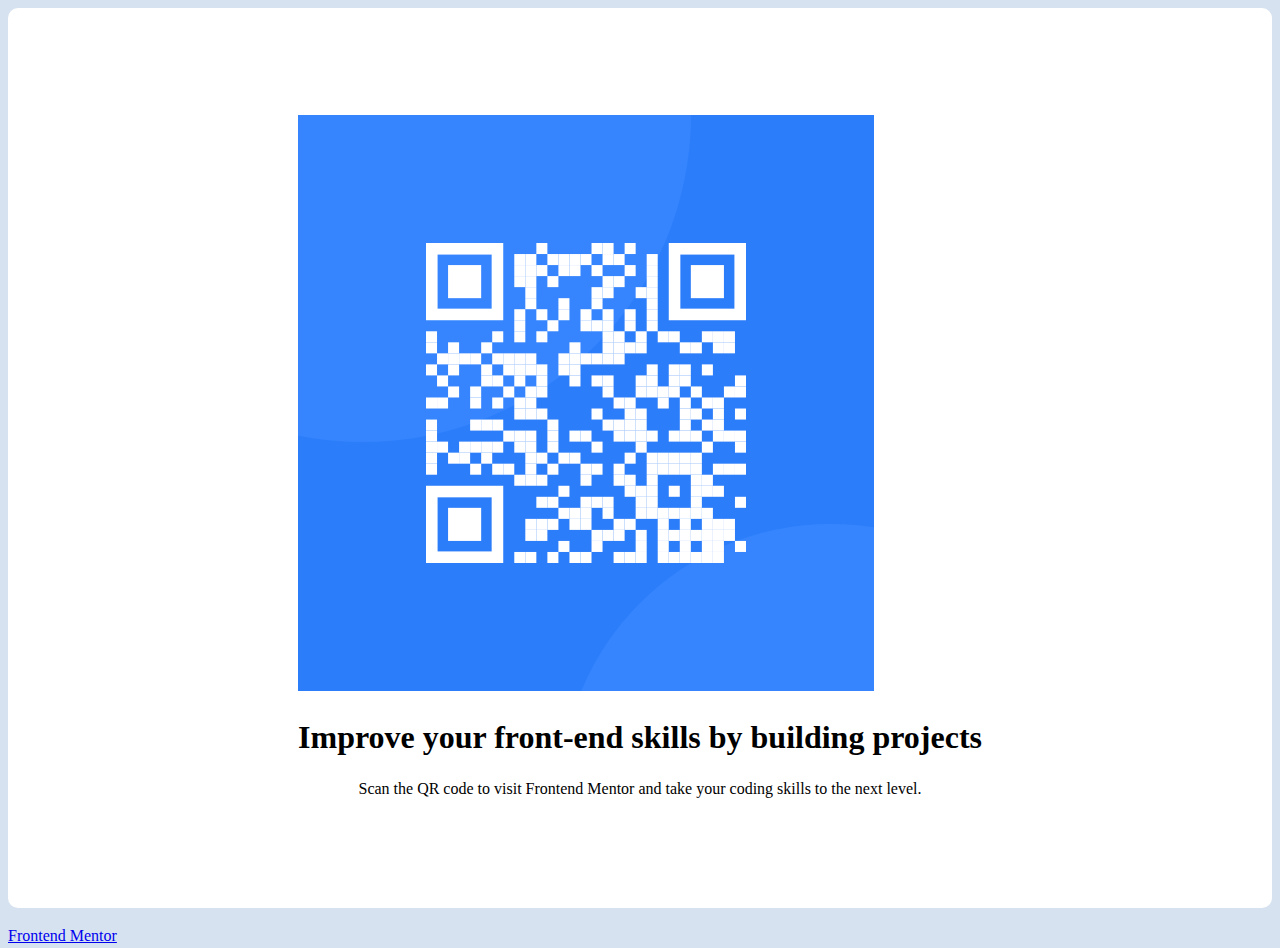
==== index.html @ 019c2c97 "Update index.html" ====
<!DOCTYPE html>
<html>
<head>
  <link rel="stylesheet" type="text/css" href="style02.css">
</head>
<body>
  <main class="container">
    <div class="card">
      <img src="image-qr-code.png" alt="QR code to 2-factor authentication" />
      <h1>Improve your front-end skills by building projects</h1>
      <p>Scan the QR code to visit Frontend Mentor and take your coding skills to the next level.</p>
     </div>       
 </main>
 <footer>
    <div class="attribution">
     <p><a href="frontendmentor.io">Frontend Mentor</a></p>    
    </div>
  </footer>
</body>
</html>
---- style02.css ----
/**** Start Andy Bells CSS reset ****/

/* Box sizing rules */
*,
*::before,
*::after {
  box-sizing: border-box;
}

/* Remove default margin */
body,
h1,
h2,
h3,
h4,
p,
figure,
blockquote,
dl,
dd {
  margin-block-end: 0;
}

/* Remove list styles on ul, ol elements with a list role, which suggests default styling will be removed */
ul[role='list'],
ol[role='list'] {
  list-style: none;
}

/* Set core root defaults */
html:focus-within {
  scroll-behavior: smooth;
}

/* Set core body defaults */
body {
  min-height: 100vh;
  text-rendering: optimizeSpeed;
  line-height: 1.5;
}

/* A elements that don't have a class get default styles */
a:not([class]) {
  text-decoration-skip-ink: auto;
}

/* Make images easier to work with */
img,
picture {
  max-width: 100%;
  display: block;
}

/* Inherit fonts for inputs and buttons */
input,
button,
textarea,
select {
  font: inherit;
}

/* Remove all animations, transitions and smooth scroll for people that prefer not to see them */
@media (prefers-reduced-motion: reduce) {
  html:focus-within {
   scroll-behavior: auto;
  }
  
  *,
  *::before,
  *::after {
    animation-duration: 0.01ms !important;
    animation-iteration-count: 1 !important;
    transition-duration: 0.01ms !important;
    scroll-behavior: auto !important;
  }
}

/**** End Andy Bell's CSS reset ****/


body {
  background-color: hsl(212, 45%, 89%);
}

img {
   max-width: 100%;
}

.container {
  display: flex;
  min-height: 100vh;
  align-items: center;
  justify-content: center;
  flex-direction: column;
  text-align: center;
  background-color: hsl(0, 0%, 100%);
  border-radius: 10px;
  
  
}

.card {
  max-width: 90rem;
  padding: 1.25rem;
  background-color: hsl(0, 0%, 100%);
  border-radius: 10px;
}
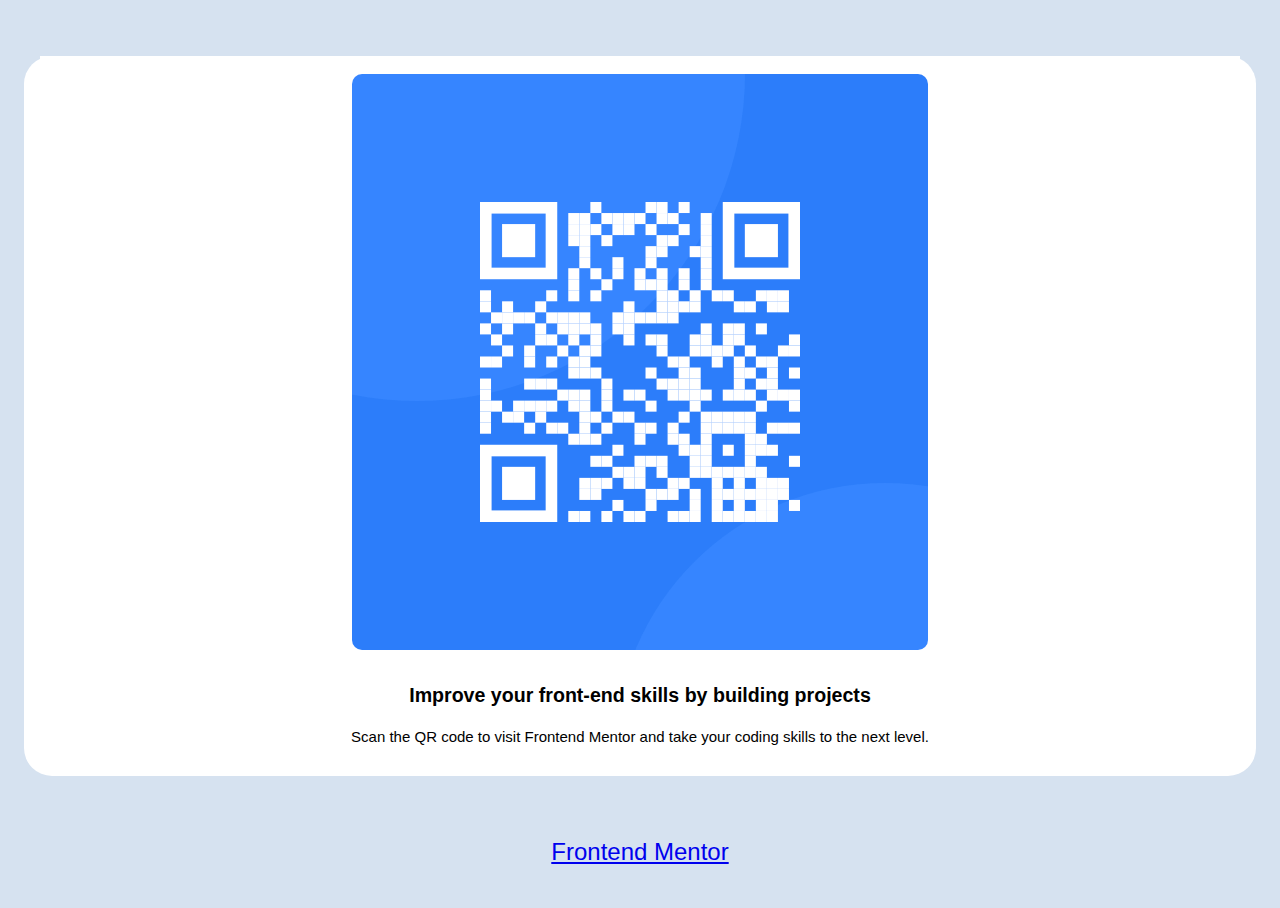
==== commit b7dc62c9: "Update index.html" ====
--- a/index.html
+++ b/index.html
@@ -1,7 +1,7 @@
 <!DOCTYPE html>
 <html>
 <head>
-  <link rel="stylesheet" type="text/css" href="style02.css">
+  <link rel="stylesheet" type="text/css" href="style.css">
 </head>
 <body>
   <main class="container">
--- a/style.css
+++ b/style.css
@@ -0,0 +1,127 @@
+/**** Start Andy Bells CSS reset ****/
+
+/* Box sizing rules */
+*,
+*::before,
+*::after {
+  box-sizing: border-box;
+}
+
+/* Remove default margin */
+body,
+h1,
+h2,
+h3,
+h4,
+p,
+figure,
+blockquote,
+dl,
+dd {
+  margin-block-end: 0;
+}
+
+/* Remove list styles on ul, ol elements with a list role, which suggests default styling will be removed */
+ul[role='list'],
+ol[role='list'] {
+  list-style: none;
+}
+
+/* Set core root defaults */
+html:focus-within {
+  scroll-behavior: smooth;
+}
+
+/* Set core body defaults */
+body {
+  min-height: 100vh;
+  text-rendering: optimizeSpeed;
+  line-height: 1.5;
+}
+
+/* A elements that don't have a class get default styles */
+a:not([class]) {
+  text-decoration-skip-ink: auto;
+}
+
+/* Make images easier to work with */
+img,
+picture {
+  max-width: 100%;
+  display: block;
+}
+
+/* Inherit fonts for inputs and buttons */
+input,
+button,
+textarea,
+select {
+  font: inherit;
+}
+
+/* Remove all animations, transitions and smooth scroll for people that prefer not to see them */
+@media (prefers-reduced-motion: reduce) {
+  html:focus-within {
+   scroll-behavior: auto;
+  }
+  
+  *,
+  *::before,
+  *::after {
+    animation-duration: 0.01ms !important;
+    animation-iteration-count: 1 !important;
+    transition-duration: 0.01ms !important;
+    scroll-behavior: auto !important;
+  }
+}
+
+/**** End Andy Bell's CSS reset ****/
+
+
+body {
+  font-family: "Outfit", sans-serif;
+  background-color: hsl(212, 45%, 89%);
+  padding: 1rem;
+  font-size: 0.625rem;
+} 
+
+.container .card {
+   text-align: center;
+}
+
+img {
+  display: block;
+  margin: 0 auto;
+  max-width: 100%;
+  border-radius: 1.75rem;
+  padding: 1.125rem;
+}
+
+.container {
+  min-height: 80vh;
+  background-color: hsl(0, 0%, 100%);
+  font-size: 0.938rem; 
+  margin-top: 2rem;
+  margin-bottom: 2rem;
+  border-radius: 1.75rem;
+}
+
+.card h1 {
+  font-size: 1.225rem;
+}
+
+.card {
+  max-width: 90rem;
+  background-color: hsl(0, 0%, 100%);  
+  margin: 1rem;
+}
+
+.attribution {
+  text-align: center;
+  padding: 1rem;
+}
+
+.attribution a {
+  font-weight: strong;
+  font-size: 1.5rem;
+}
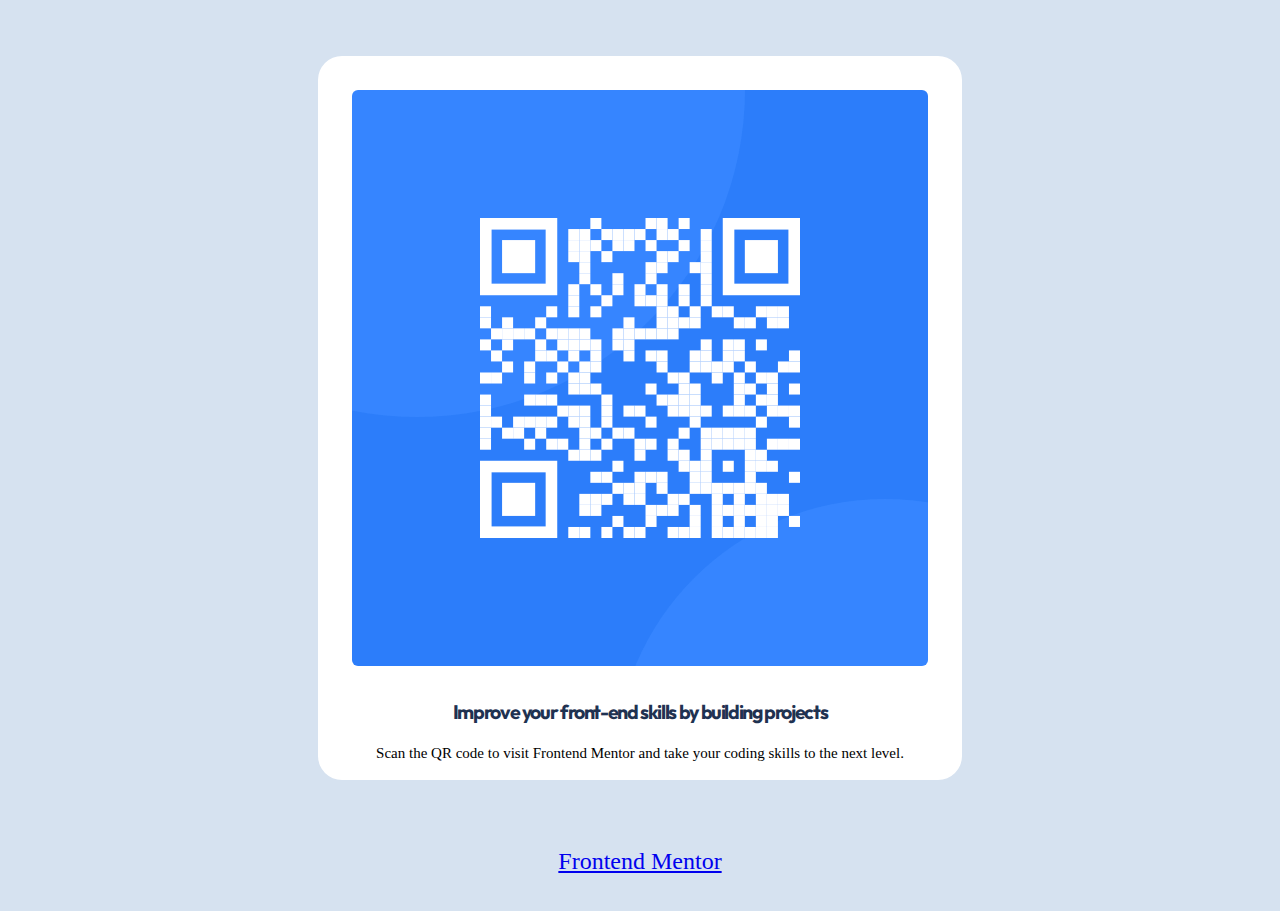
==== commit b7c3253e: "Update index.html" ====
--- a/index.html
+++ b/index.html
@@ -2,6 +2,10 @@
 <html>
 <head>
   <link rel="stylesheet" type="text/css" href="style.css">
+  <link rel="preconnect" href="https://fonts.googleapis.com">
+  <link rel="preconnect" href="https://fonts.gstatic.com" crossorigin>
+  <link href="https://fonts.googleapis.com/css2?family=Outfit&display=swap" rel="stylesheet">
+
 </head>
 <body>
   <main class="container">
--- a/style.css
+++ b/style.css
@@ -1,4 +1,4 @@
-/**** Start Andy Bells CSS reset ****/
+/**** Start Andy Bell CSS reset ****/
 
 /* Box sizing rules */
 *,
@@ -79,10 +79,13 @@
 
 
 body {
-  font-family: "Outfit", sans-serif;
+  min-height: 100svh;
   background-color: hsl(212, 45%, 89%);
   padding: 1rem;
-  font-size: 0.625rem;
+  display: flex;
+  align-items: center;
+  justify-content: center;
+  flex-direction: column;
 } 
 
 .container .card {
@@ -90,30 +93,33 @@
 }
 
 img {
-  display: block;
   margin: 0 auto;
-  max-width: 100%;
-  border-radius: 1.75rem;
+  border-radius: 1.5rem;
   padding: 1.125rem;
 }
 
 .container {
-  min-height: 80vh;
   background-color: hsl(0, 0%, 100%);
-  font-size: 0.938rem; 
   margin-top: 2rem;
   margin-bottom: 2rem;
-  border-radius: 1.75rem;
+  border-radius: 1.5rem;
+  overflow: hidden;
 }
 
-.card h1 {
+ h1 {
   font-size: 1.225rem;
+  color: hsl(218, 44%, 22%);
+  letter-spacing: -0.07em;
+  font-family: "Outfit", sans-serif;
 }
 
 .card {
   max-width: 90rem;
   background-color: hsl(0, 0%, 100%);  
   margin: 1rem;
+}
+p {
+  font-size: 0.9375rem;
 }
 
 .attribution {
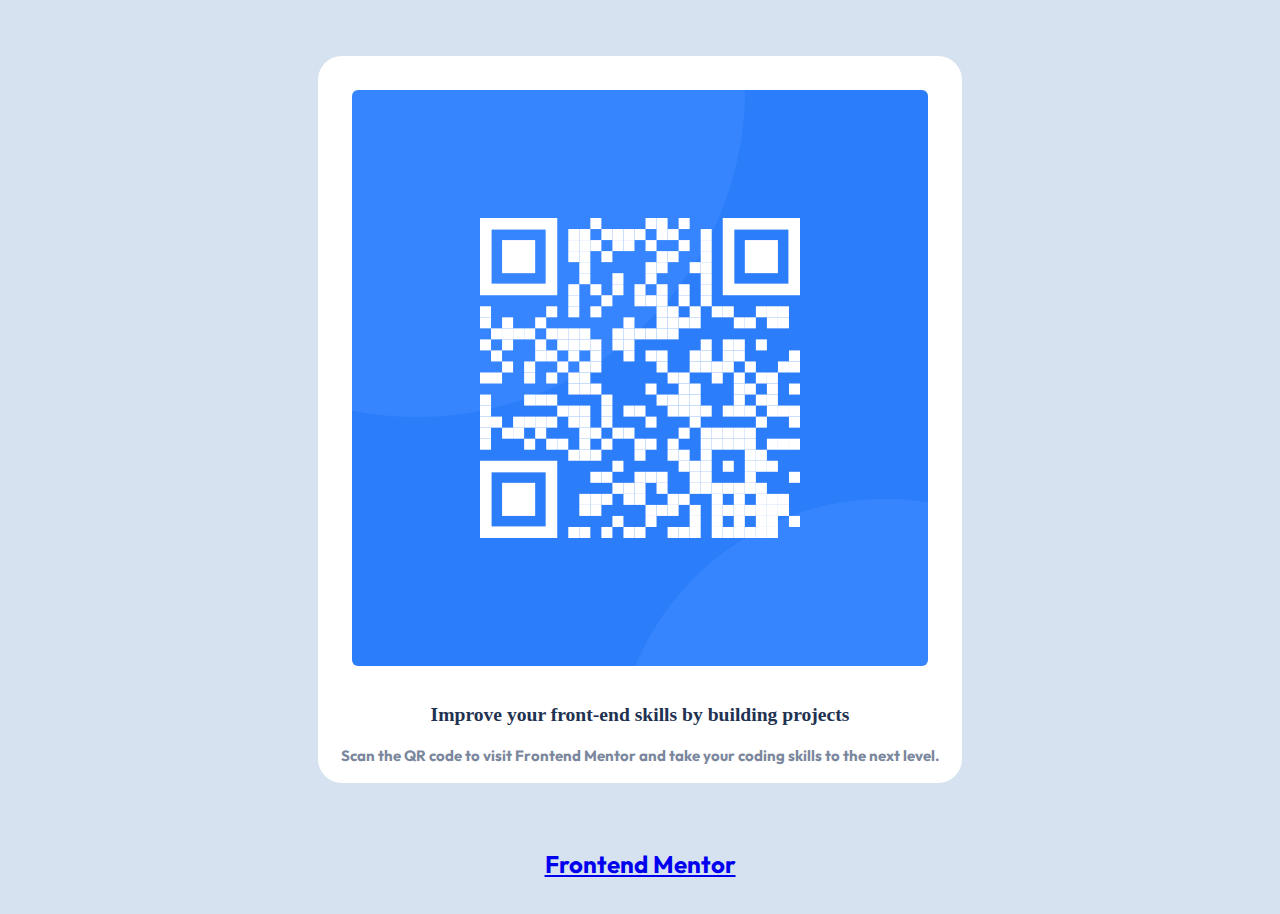
==== commit b7c5fe7b: "Update index.html" ====
--- a/index.html
+++ b/index.html
@@ -11,7 +11,7 @@
   <main class="container">
     <div class="card">
       <img src="image-qr-code.png" alt="QR code to 2-factor authentication" />
-      <h1>Improve your front-end skills by building projects</h1>
+      <h2>Improve your front-end skills by building projects</h2>
       <p>Scan the QR code to visit Frontend Mentor and take your coding skills to the next level.</p>
      </div>       
  </main>
--- a/style.css
+++ b/style.css
@@ -106,20 +106,27 @@
   overflow: hidden;
 }
 
- h1 {
+ h2 {
   font-size: 1.225rem;
-  color: hsl(218, 44%, 22%);
-  letter-spacing: -0.07em;
-  font-family: "Outfit", sans-serif;
+  color: hsl(218, 44%, 22%); /* dark blue */
+  /* font-weight: bolder; */
+   font-weight: 900;
+}
+
+ p {
+  font-size: 0.9375rem; /* 15px converted to rem */
+  color: hsl(220, 15%, 55%); /* grayish blue */
+  font-weight: 700;
+}
+
+h1, p {
+  font-family: 'Outfit', sans-serif;
 }
 
 .card {
   max-width: 90rem;
   background-color: hsl(0, 0%, 100%);  
   margin: 1rem;
-}
-p {
-  font-size: 0.9375rem;
 }
 
 .attribution {
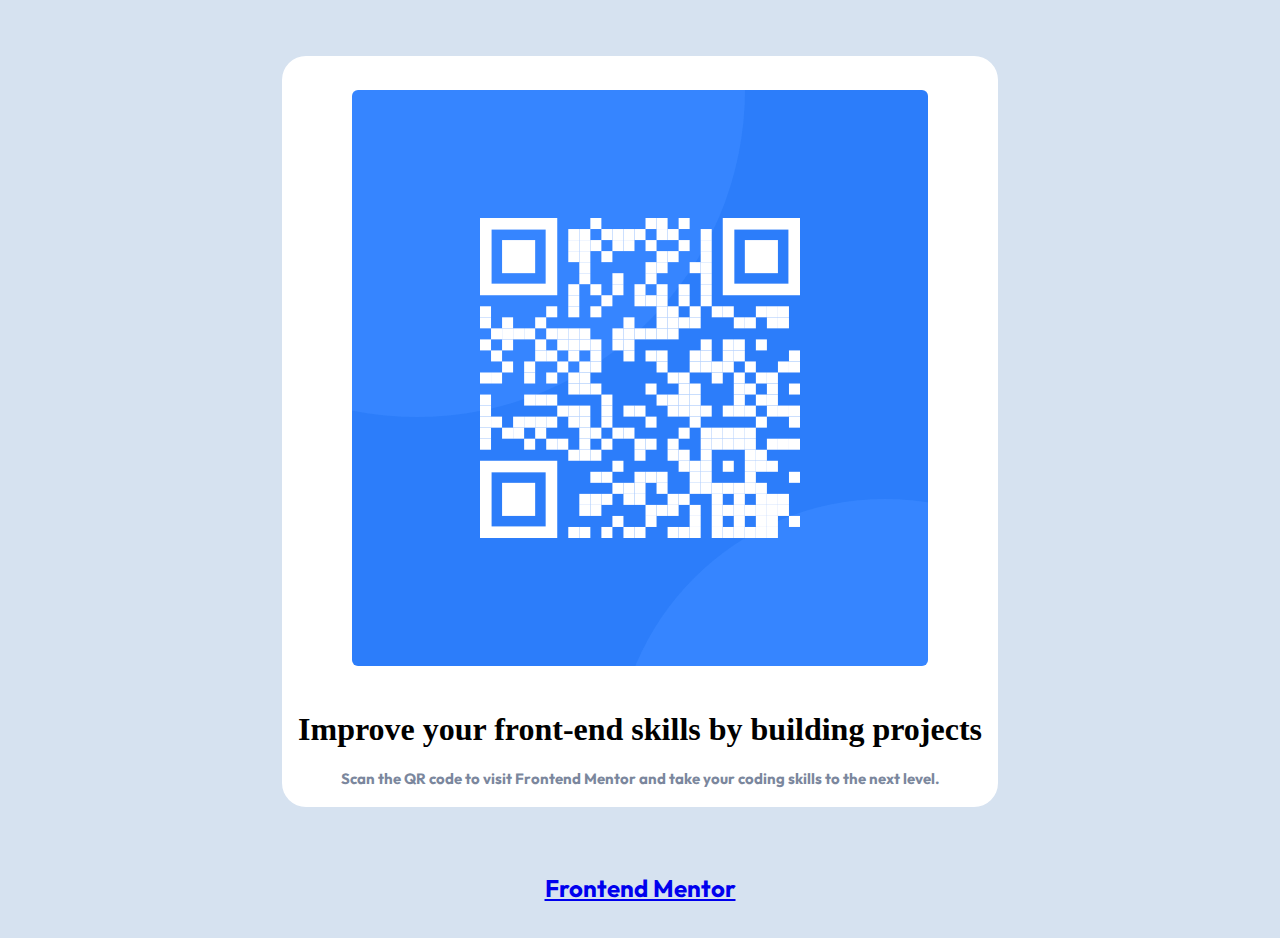
==== commit 968542a5: "Update index.html" ====
--- a/index.html
+++ b/index.html
@@ -4,14 +4,15 @@
   <link rel="stylesheet" type="text/css" href="style.css">
   <link rel="preconnect" href="https://fonts.googleapis.com">
   <link rel="preconnect" href="https://fonts.gstatic.com" crossorigin>
-  <link href="https://fonts.googleapis.com/css2?family=Outfit&display=swap" rel="stylesheet">
+  <link href="https://fonts.googleapis.com/css2?family=Outfit:wght@400;700&display=swap" rel="stylesheet">
+  <title>QR Code Component | Frontend Mentor Challenge</title>
 
 </head>
 <body>
   <main class="container">
     <div class="card">
       <img src="image-qr-code.png" alt="QR code to 2-factor authentication" />
-      <h2>Improve your front-end skills by building projects</h2>
+      <h1>Improve your front-end skills by building projects</h1>
       <p>Scan the QR code to visit Frontend Mentor and take your coding skills to the next level.</p>
      </div>       
  </main>
--- a/style.css
+++ b/style.css
@@ -109,8 +109,7 @@
  h2 {
   font-size: 1.225rem;
   color: hsl(218, 44%, 22%); /* dark blue */
-  /* font-weight: bolder; */
-   font-weight: 900;
+  font-weight: bolder;
 }
 
  p {
@@ -119,7 +118,7 @@
   font-weight: 700;
 }
 
-h1, p {
+h2, p {
   font-family: 'Outfit', sans-serif;
 }
 
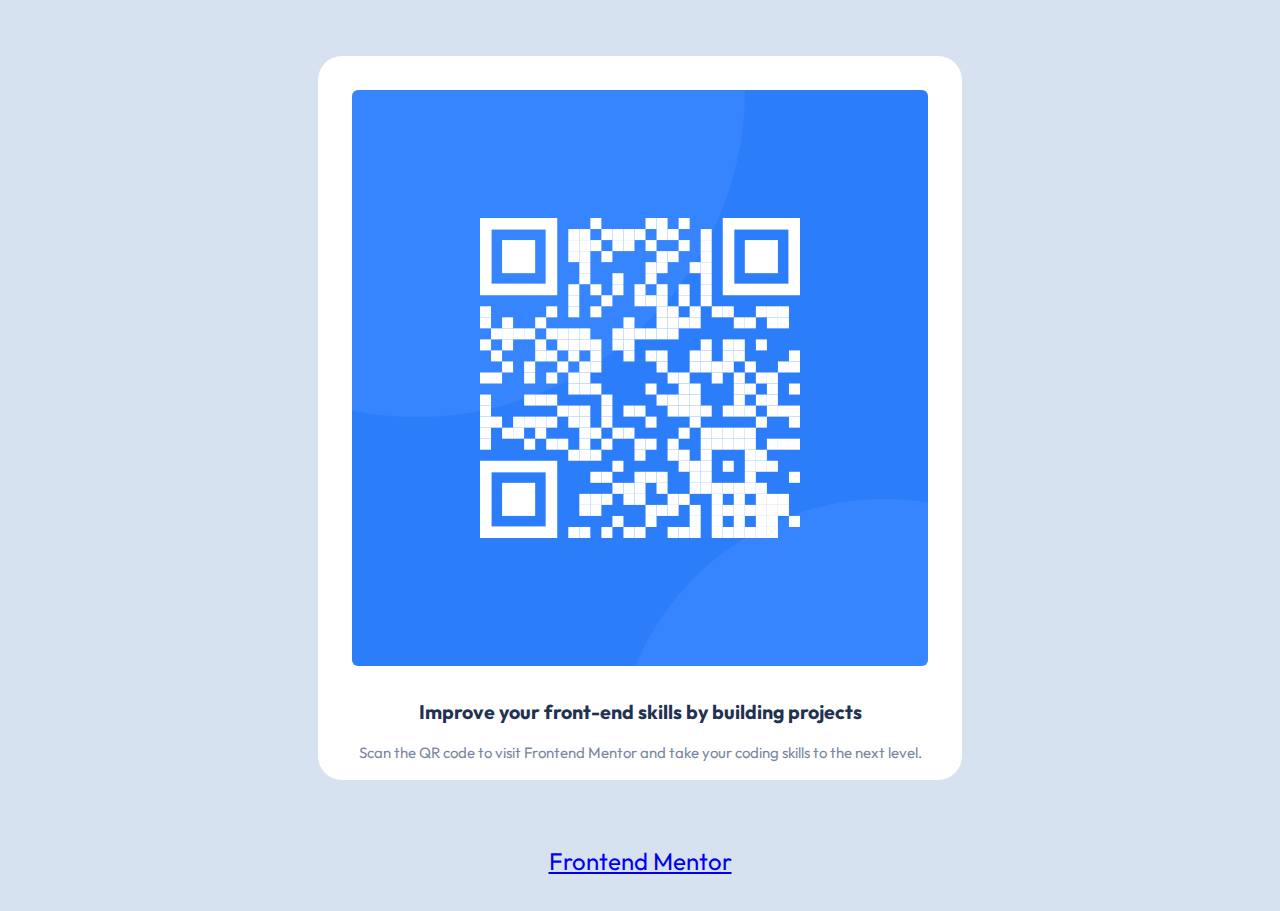
==== commit 2a56c78a: "Update index.html" ====
--- a/index.html
+++ b/index.html
@@ -5,6 +5,8 @@
   <link rel="preconnect" href="https://fonts.googleapis.com">
   <link rel="preconnect" href="https://fonts.gstatic.com" crossorigin>
   <link href="https://fonts.googleapis.com/css2?family=Outfit:wght@400;700&display=swap" rel="stylesheet">
+  <!-- Add the favicon -->
+  <link rel="icon" type="image/png" href="favicon-32x32.png">
   <title>QR Code Component | Frontend Mentor Challenge</title>
 
 </head>
--- a/style.css
+++ b/style.css
@@ -79,6 +79,7 @@
 
 
 body {
+  font-family: 'Outfit', sans-serif;
   min-height: 100svh;
   background-color: hsl(212, 45%, 89%);
   padding: 1rem;
@@ -86,16 +87,13 @@
   align-items: center;
   justify-content: center;
   flex-direction: column;
-} 
-
-.container .card {
-   text-align: center;
+  text-align: center;
 }
 
 img {
   margin: 0 auto;
+  padding: 1.125rem;
   border-radius: 1.5rem;
-  padding: 1.125rem;
 }
 
 .container {
@@ -103,27 +101,20 @@
   margin-top: 2rem;
   margin-bottom: 2rem;
   border-radius: 1.5rem;
-  overflow: hidden;
 }
 
- h2 {
+ h1 {
   font-size: 1.225rem;
   color: hsl(218, 44%, 22%); /* dark blue */
-  font-weight: bolder;
+  font-weight: 700;
 }
 
  p {
   font-size: 0.9375rem; /* 15px converted to rem */
   color: hsl(220, 15%, 55%); /* grayish blue */
-  font-weight: 700;
-}
-
-h2, p {
-  font-family: 'Outfit', sans-serif;
 }
 
 .card {
-  max-width: 90rem;
   background-color: hsl(0, 0%, 100%);  
   margin: 1rem;
 }
